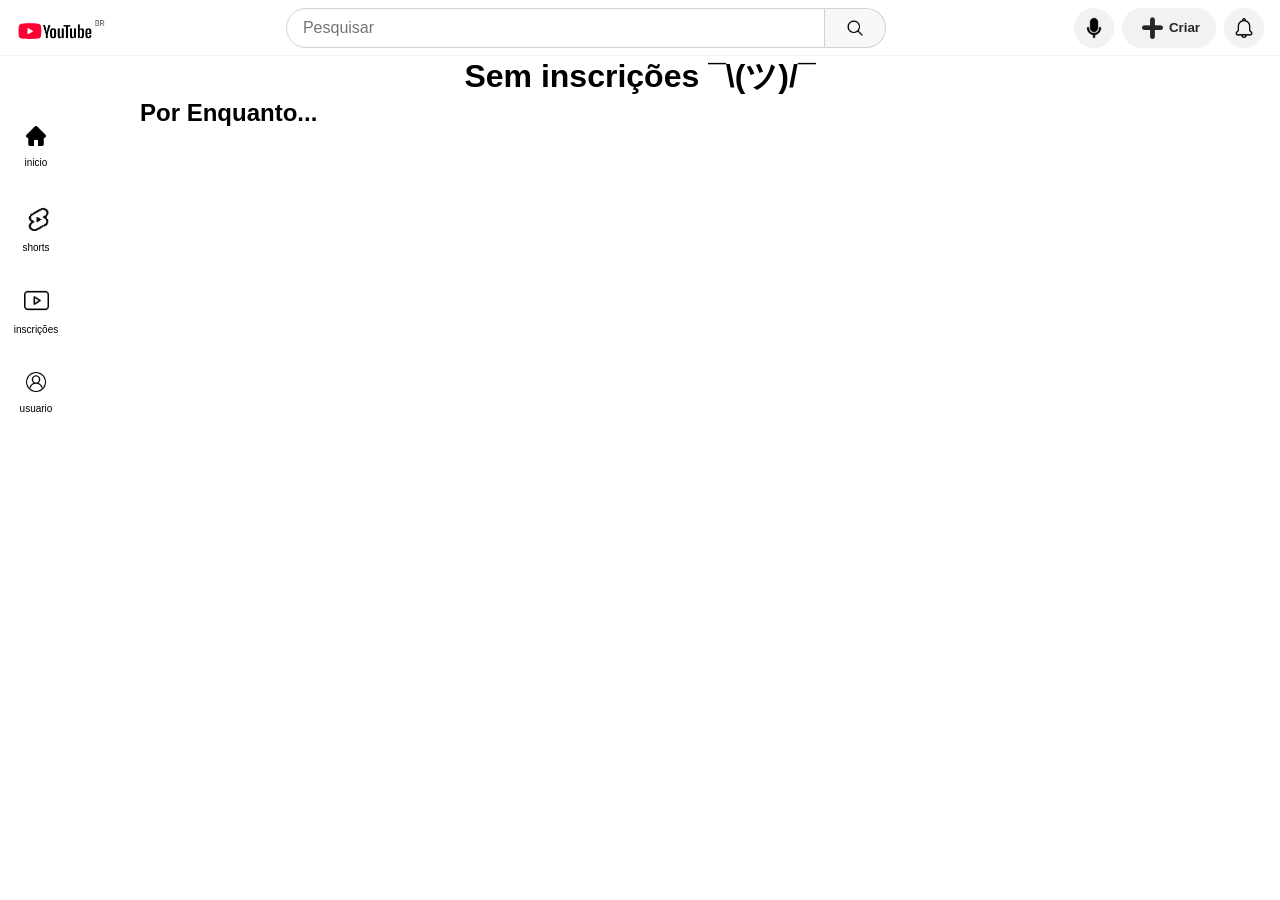
==== inscrições.html @ 1d193390 "fazendo a barra lateral funcionar" ====
<!DOCTYPE html>
<html lang="pt-br">
<head>
    <style>
a, abbr, button, span, input {
    text-decoration: none !important;
    outline: none !important;
    box-shadow: none !important;
}

section a {
    text-decoration: none !important;
    color: inherit;
}
        * {
            margin: 0px;
            padding: 0px;
            box-sizing: border-box;
        }

        body {
            background-color: white;
            font-family: Arial, Helvetica, sans-serif;
        }

        header {
            display: flex;
            align-items: center; 
            justify-content: space-between; 
            position: fixed;
            top: 0;
            left: 0;
            width: 100%;
            height: 56px; 
            padding: 0 16px; 
            background-color: white;
            z-index: 100;
            border-bottom: 1px solid #f2f2f2;
        }

        .logo {
            cursor: pointer;
            background-image: url("Captura\ de\ tela\ 2026-09-23\ 175912.png");
            background-size: contain;
            background-repeat: no-repeat;
            background-position: center;
            width: 90px;
            height: 24px;
        }

        .pesquisa {
            max-width: 600px;
            display: flex;
            flex-grow: 1;       
            margin: 0 20px;
            align-items: center;
        }

        input {
            flex-grow: 1;
            width: 0; /* Permite que o flex-grow calcule a proporção responsiva */
            height: 40px;
            padding: 0 16px;
            font-size: 16px;
            color: #000;
            border: 1px solid lightgrey; 
            border-radius: 40px 0 0 40px; /* Arredonda lado esquerdo */
            outline: none;
        }

        .interação3 {
            display: flex;
            align-items: center;
            justify-content: center;
            background-color: #f8f8f8;
            border: 1px solid lightgrey;
            border-left: none;
            border-radius: 0 40px 40px 0; 
            height: 40px;
            padding: 0 20px;
            cursor: pointer;
        }

        .interação {
            display: flex;
            align-items: center;
            justify-content: center;
            margin-left: 8px;
            background-color: rgb(242, 242, 242);
            border: none;
            border-radius: 50%;
            height: 40px;
            width: 40px;
            cursor: pointer;
        }

        .interação2 {
            display: flex;
            align-items: center;
            justify-content: center;
            color: rgb(37, 37, 37);
            border-radius: 40px;
            border: none;
            background-color: rgb(242, 242, 242);
            height: 40px;
            padding: 0 16px;
            margin-left: 8px;
            cursor: pointer;
        }

        .lado-direito {
            display: flex;
            align-items: center;
        }

        section {
            position: fixed;
            text-decoration: none;
            background-color: none;
            width: 72px;
            height: 100vh;
            padding-top: 70px; 
            display: flex;
            flex-direction: column;
            align-items: center;
        }

        .interação5 {
            background-color: transparent;
            border: none;
            border-radius: 10px;
            height: 74px;
            width: 64px;
            font-size: 10px;
            cursor: pointer;
            display: flex;
            flex-direction: column;
            align-items: center;
            justify-content: center;
            margin-bottom: 8px;
        }

        .interação:hover, .interação2:hover, .interação3:hover, .interação5:hover {
            background-color: rgb(225, 225, 225);
        }

        @font-face {
            font-family: "+";
            src: url("buick\ rounded.ttf") format("truetype");
        }
        span, .span2 {
            padding-left: 4px;
        }
        .destaque {
            font-family: "+";
            font-size: 3em;
            font-weight: bold;
        }
       .dados {
        align-items: center;
        margin: 40px auto; 
        width: 90%;         
        max-width: 1000px;  

        display: flexbox;
        flex-wrap: wrap;   
        gap: 10px;         
        justify-content: center;
    }

    .dados iframe {
        height: 155 !important;/*155*/
        width: 320 !important;/*320*/
        justify-content: right;
        flex: 1 1 300px;   
        max-width: 360px;  
        aspect-ratio: 16 / 9;
        height: auto;
        border: 3px solid transparent; 
    }
    h1{
        padding-top: 15px;
        text-align: center;

    }
    </style>
    <link rel="shortcut icon" href="youtube (1).png" type="image/x-icon">
    <meta charset="UTF-8">
    <meta name="viewport" content="width=device-width, initial-scale=1.0">
    <title>Youtube</title>
</head>
<body>
    <header>

        <abbr title="pagina inicial do youtube">
            <a href="youtube(estrutura).html" target="_self" rel="internal" style="text-decoration: none;">
                <div class="logo"></div>
            </a>
        </abbr>


        <div class="pesquisa">
            <input type="text" placeholder="Pesquisar">
            <abbr title="Pesquisar">
                <button class="interação3">
                    <img width="20px" height="20px" src="lupa.png" alt="">
                </button>
            </abbr>
        </div>


        <div class="lado-direito">
            <abbr title="Pesquisar com sua Voz">
                <button class="interação">
                    <img height="24px" width="24px" src="voz.png" alt="">
                </button>
            </abbr>
            
            <button class="interação2">
                <span class="destaque">+</span> 
                <span class="span2"><b>Criar</b></span>
            </button>
            
            <abbr title="notificação">
                <button class="interação">
                    <img width="20px" height="20px" src="notification.png" alt="">
                </button>
            </abbr>
        </div>
    </header>

    <section>
      <a href="youtube(estrutura).html" target="_self" style="text-decoration: none;">
            <abbr title="inicio">
                <button class="interação5">
                    <img width="20px" height="20px" src="home.png" alt=""><br>inicio
                </button>
            </abbr>
        </a>
        <abbr title="shorts">
            <a href="shorts.html">
            <button class="interação5">

                    <img width="25px" height="25px" src="shorts3.png" alt=""><br>shorts
                </button>
            </a>
        </abbr>
        <abbr title="incrições">
            <a href="inscrições.html"><button class="interação5">
            <img width="25px" height="25px" src="youtube (2).png" alt=""><br>inscrições
        </button></a>
    </abbr>
        <abbr title="usuario">
            <a href="usuario.html">
                <button class="interação5">
                    <img width="20px" height="20px" src="user.png" alt=""><br>usuario
                </button>
            </a>
        </abbr>
    </section>
<body>
   <div class="dados">
    <h1>Sem inscrições ¯\(ツ)/¯</h1>
    <h2>Por Enquanto...</h2>
   </div>
</body>

</body>
</html>
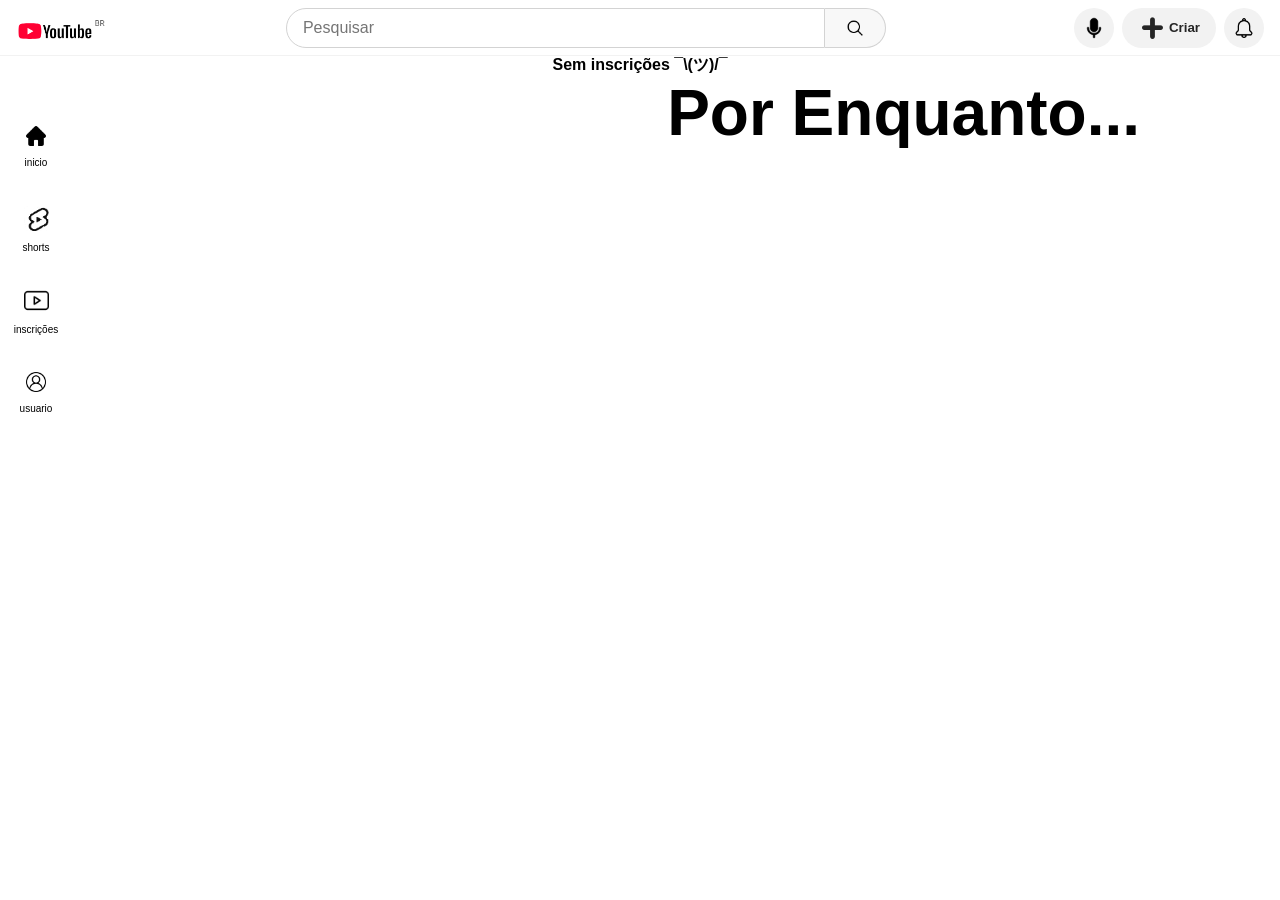
==== commit 48d545d6: "fiz notificações funcionar" ====
--- a/inscrições.html
+++ b/inscrições.html
@@ -1,6 +1,7 @@
 <!DOCTYPE html>
 <html lang="pt-br">
 <head>
+    <link rel="stylesheet" href="universal.css">
     <style>
 a, abbr, button, span, input {
     text-decoration: none !important;
@@ -224,6 +225,20 @@
             <abbr title="notificação">
                 <button class="interação">
                     <img width="20px" height="20px" src="notification.png" alt="">
+                <article class="direita">
+                                <h1>
+                Notificões
+                </h1>
+                <h2>0</h2>
+                <hr>
+                <h1>Importantes</h1>
+                <h2>0</h2>
+                <hr>
+                <h1>Mais Notificações</h1>
+                <h2>0</h2>
+
+                    </article>
+
                 </button>
             </abbr>
         </div>
--- a/universal.css
+++ b/universal.css
@@ -0,0 +1,28 @@
+@charset "UTF-8";
+
+
+        .direita{
+        display: none;
+        right:0 ;
+        top: 0;
+        position:absolute;
+        width:40%;
+        height: 50vh;
+        font-size: 1em;
+        background-color: #fff;
+        box-shadow: 1px 1px 3px black;
+        border-radius: 15px;
+        }
+        .interação:hover > .direita{
+        display: block;
+        }
+        h1{
+        text-align: center;
+        right: 0px;
+        font-size: 1em;
+        color: #000;
+        }
+        h2{
+        text-align: right;
+        font-size: 4em;
+        }
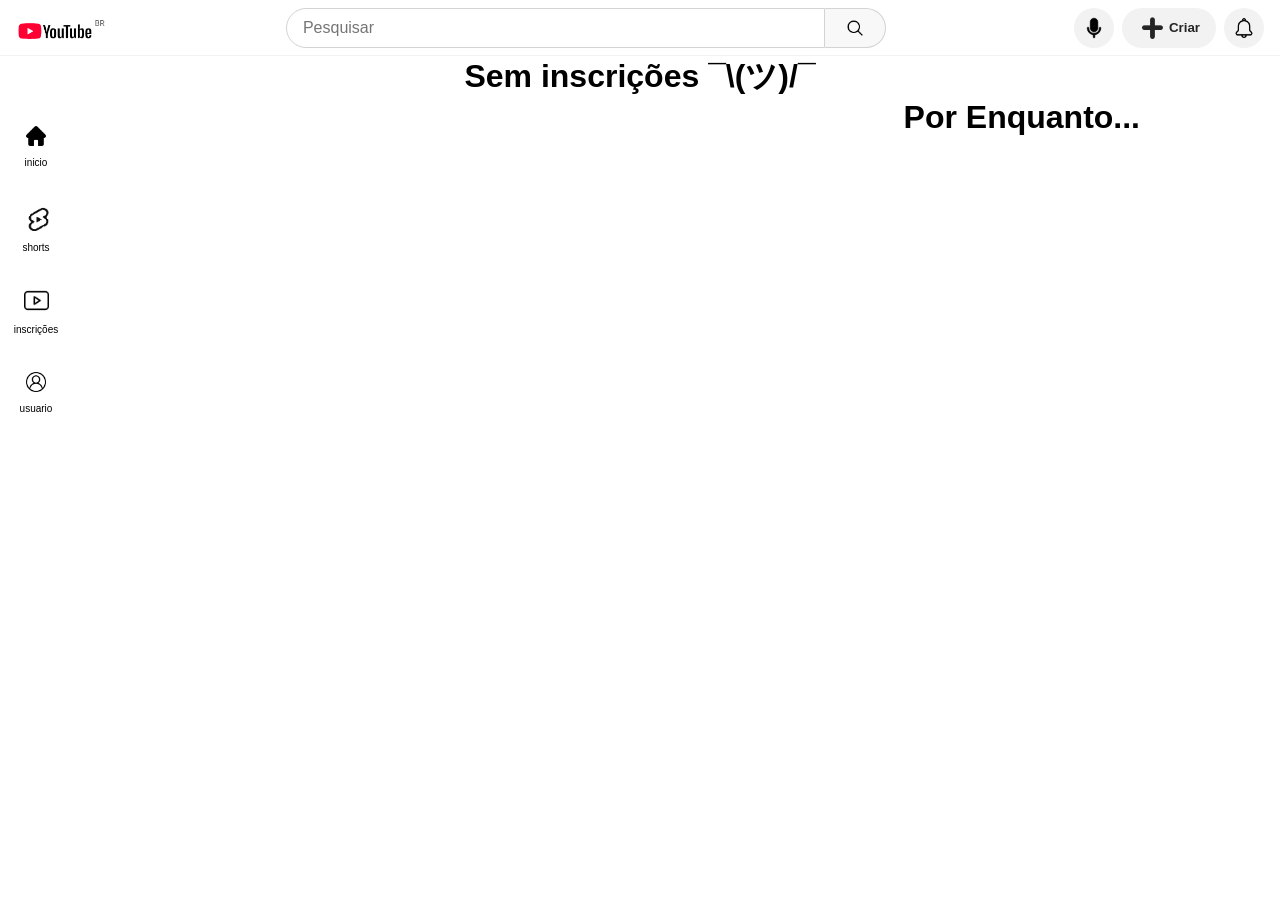
==== commit 6f49fde1: "ajustes pequenos" ====
--- a/inscrições.html
+++ b/inscrições.html
@@ -276,7 +276,7 @@
 <body>
    <div class="dados">
     <h1>Sem inscrições ¯\(ツ)/¯</h1>
-    <h2>Por Enquanto...</h2>
+    <h2 style="font-size: 2em;">Por Enquanto...</h2>
    </div>
 </body>
 
--- a/universal.css
+++ b/universal.css
@@ -7,7 +7,7 @@
         top: 0;
         position:absolute;
         width:40%;
-        height: 50vh;
+        height: 55vh;
         font-size: 1em;
         background-color: #fff;
         box-shadow: 1px 1px 3px black;
@@ -21,8 +21,9 @@
         right: 0px;
         font-size: 1em;
         color: #000;
+        font-size: 2em;
         }
         h2{
         text-align: right;
-        font-size: 4em;
+        font-size: 3em;
         }
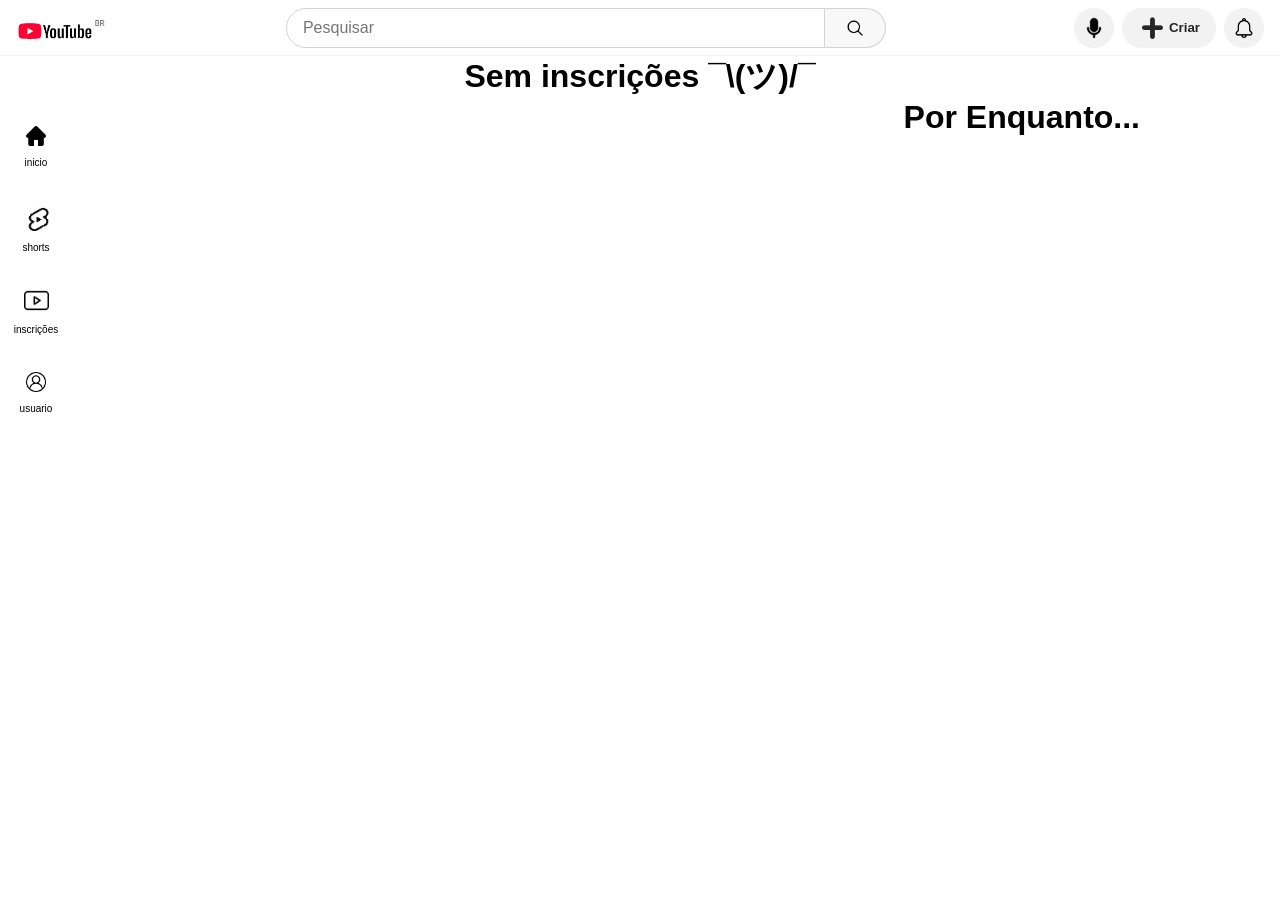
==== commit e8933809: "+ criar funcionando (aba de criar conteudo)" ====
--- a/inscrições.html
+++ b/inscrições.html
@@ -220,6 +220,10 @@
             <button class="interação2">
                 <span class="destaque">+</span> 
                 <span class="span2"><b>Criar</b></span>
+                 <article class="direita2">
+                <h1>Não e possivel</h1>
+                    <h2>Lamentamos por não poder criar :/...</h2>
+                </article>
             </button>
             
             <abbr title="notificação">
--- a/universal.css
+++ b/universal.css
@@ -1,13 +1,30 @@
 @charset "UTF-8";
 
-
+        .interação2{
+        background-color: rgb(225, 225, 225);               
+        }
+        .interação2:hover > .direita2{
+        display: block;
+        }
         .direita{
         display: none;
-        right:0 ;
-        top: 0;
+        right:85px ;
+        top: 0px;
         position:absolute;
         width:40%;
         height: 55vh;
+        font-size: 1em;
+        background-color: #fff;
+        box-shadow: 1px 1px 3px black;
+        border-radius: 15px;
+        }
+        .direita2{
+        display: none;
+        right:85px ;
+        top: 0px;
+        position:absolute;
+        width:50vh;
+        height: 35vh;
         font-size: 1em;
         background-color: #fff;
         box-shadow: 1px 1px 3px black;
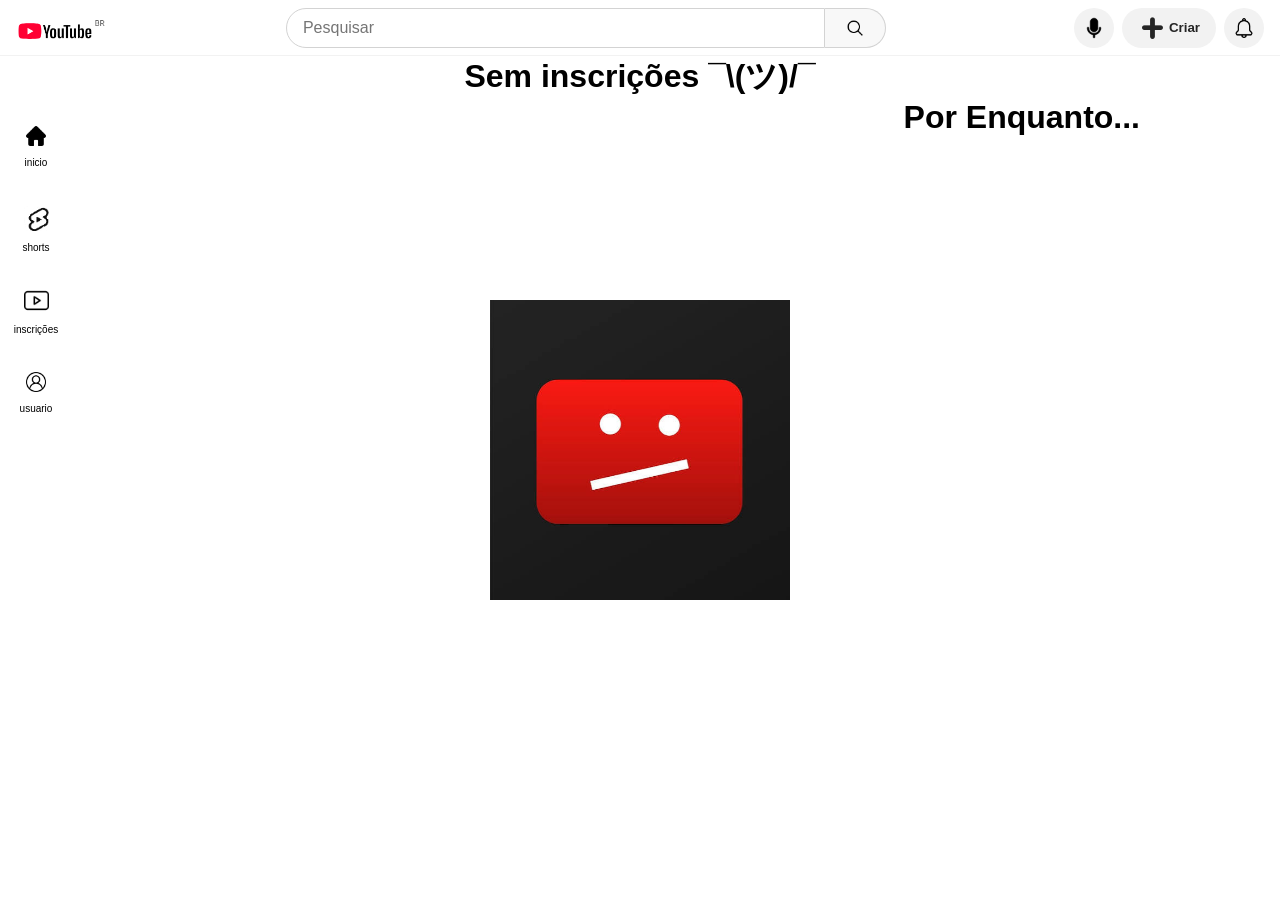
==== commit a2b554bd: "fiz a tela de erro funcionar" ====
--- a/inscrições.html
+++ b/inscrições.html
@@ -282,6 +282,7 @@
     <h1>Sem inscrições ¯\(ツ)/¯</h1>
     <h2 style="font-size: 2em;">Por Enquanto...</h2>
    </div>
+   <div class="erro"></div>
 </body>
 
 </body>
--- a/universal.css
+++ b/universal.css
@@ -33,6 +33,12 @@
         .interação:hover > .direita{
         display: block;
         }
+        .interação:hover{
+        background-color:rgb(190, 192, 194);
+        }
+        .interação2:hover{
+        background-color:rgb(190, 192, 194);
+        }
         h1{
         text-align: center;
         right: 0px;
@@ -43,4 +49,16 @@
         h2{
         text-align: right;
         font-size: 3em;
+        }
+        .erro{
+        width:300px;
+        height: 300px;
+        background-color: #000;
+        background-image: url("images\ \(5\).jpeg");
+        position: absolute;
+        background-size: cover;
+        right: 50%;
+        top: 50%;
+        transform: translate(50%,-50%);
+
         }
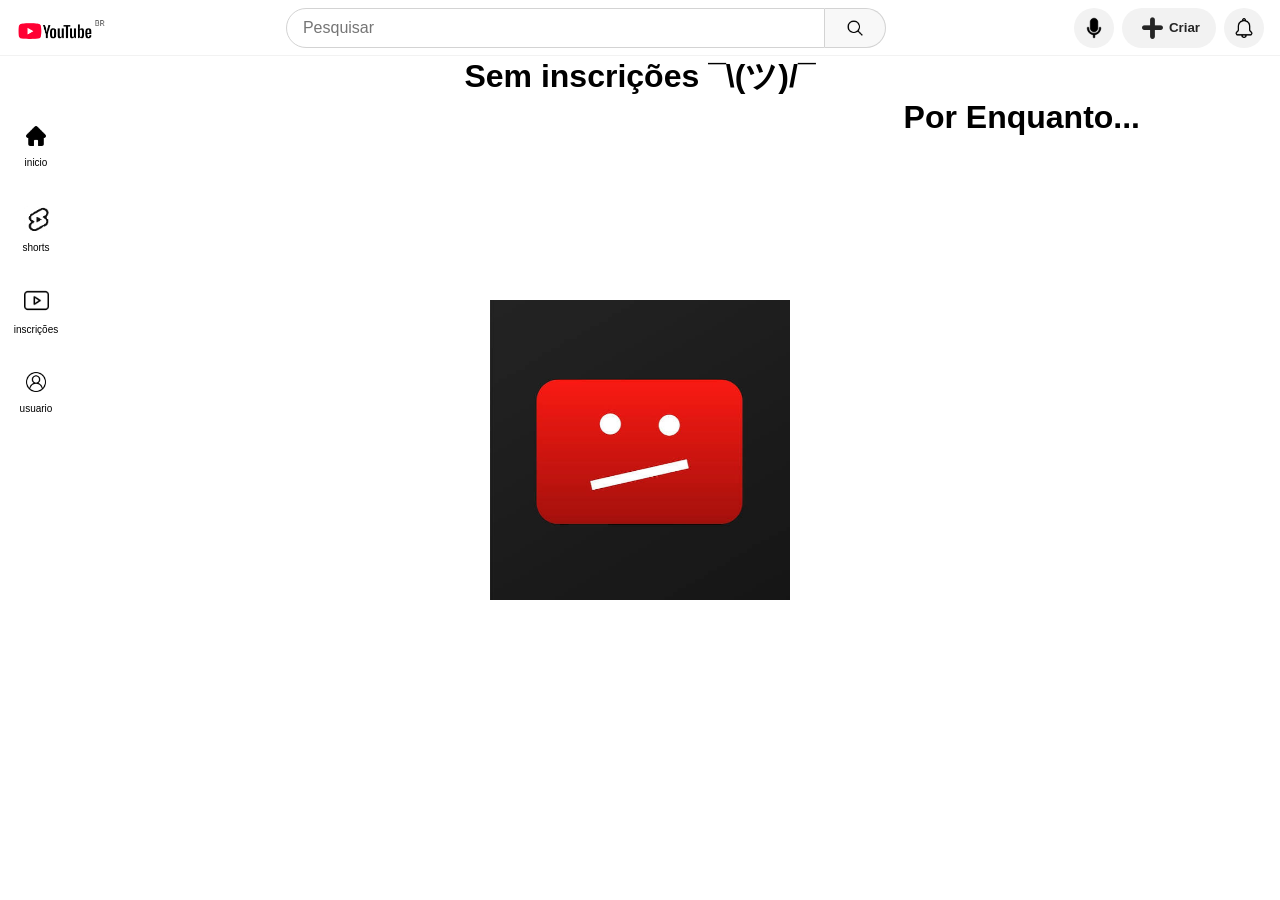
==== commit a43833b0: "terminei a parte de microfone/terminei o preojeto" ====
--- a/inscrições.html
+++ b/inscrições.html
@@ -214,6 +214,24 @@
             <abbr title="Pesquisar com sua Voz">
                 <button class="interação">
                     <img height="24px" width="24px" src="voz.png" alt="">
+                     <div class="som">
+<h1 style="        padding-top: 50px;
+        padding-left: 40px;
+        text-align: left;
+        right: 0px;
+        font-size: 1em;
+        color: #000;
+        font-size: 2em;
+">Pesquise com a sua voz.
+</h1>
+<p style=" color: #bcb9b9;
+        padding-left:39px ;
+        text-align: left;
+        padding-top: 16px;">Para pesquisar por voz, acesse as configurações
+     do seu navegador e permita o acesso ao microfone</p>
+<br><br><br><br><br><br><br><br>
+<img  style="background-color: lightgrey; border-radius: 50%; " width="60px" height="60px" src="voz.png" alt="">
+                    </div>
                 </button>
             </abbr>
             
--- a/universal.css
+++ b/universal.css
@@ -36,20 +36,39 @@
         .interação:hover{
         background-color:rgb(190, 192, 194);
         }
+        .interação:hover > .som{
+        display: block;
+        }
         .interação2:hover{
         background-color:rgb(190, 192, 194);
         }
-        h1{
+         h1{
         text-align: center;
+        right: 0px;
+         }
+        h2{
+        text-align: right;
+        font-size: 3em;
+        }
+        /*h1{
+        padding-top: 50px;
+        padding-left: 40px;
+        text-align: left;
         right: 0px;
         font-size: 1em;
         color: #000;
         font-size: 2em;
         }
+        p{
+        color: #bcb9b9;
+        padding-left:39px ;
+        text-align: left;
+        padding-top: 16px;
+        }
         h2{
         text-align: right;
         font-size: 3em;
-        }
+        }*/
         .erro{
         width:300px;
         height: 300px;
@@ -61,4 +80,15 @@
         top: 50%;
         transform: translate(50%,-50%);
 
+        }
+        .som{
+        display: none;
+        position: absolute;
+        top: 10px;
+        left: 50%;
+        transform: translate(-50%);
+        background-color: #fff;
+        width: 60%;
+        height: 400px;
+        box-shadow: 1px 1px 3px black;
         }
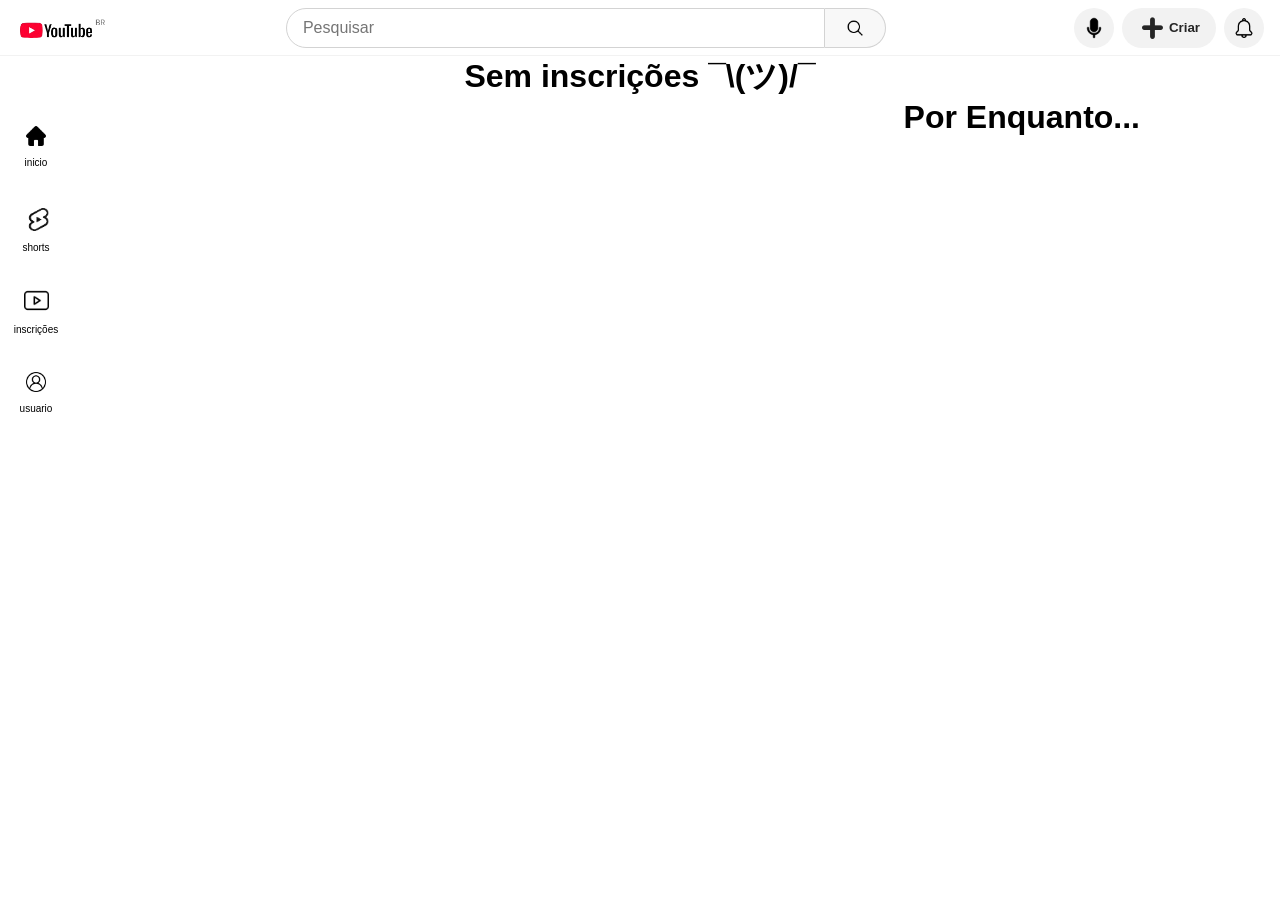
==== commit 37b990ca: "ajuste pequeno de imagens e responsiviidade para celulares" ====
--- a/inscrições.html
+++ b/inscrições.html
@@ -40,8 +40,9 @@
         }
 
         .logo {
-            cursor: pointer;
-            background-image: url("Captura\ de\ tela\ 2026-09-23\ 175912.png");
+                        background-image: url("loggo-removebg-preview.png");
+
+            cursor: pointer;
             background-size: contain;
             background-repeat: no-repeat;
             background-position: center;
@@ -278,7 +279,7 @@
             <a href="shorts.html">
             <button class="interação5">
 
-                    <img width="25px" height="25px" src="shorts3.png" alt=""><br>shorts
+                    <img width="25px" height="25px" src="Captura_de_tela_2026-09-25_151923-removebg-preview.png" alt=""><br>shorts
                 </button>
             </a>
         </abbr>
@@ -300,7 +301,6 @@
     <h1>Sem inscrições ¯\(ツ)/¯</h1>
     <h2 style="font-size: 2em;">Por Enquanto...</h2>
    </div>
-   <div class="erro"></div>
 </body>
 
 </body>
--- a/universal.css
+++ b/universal.css
@@ -50,6 +50,9 @@
         text-align: right;
         font-size: 3em;
         }
+        .logo{
+                background-image: url("loggo-removebg-preview.png");
+        }
         /*h1{
         padding-top: 50px;
         padding-left: 40px;
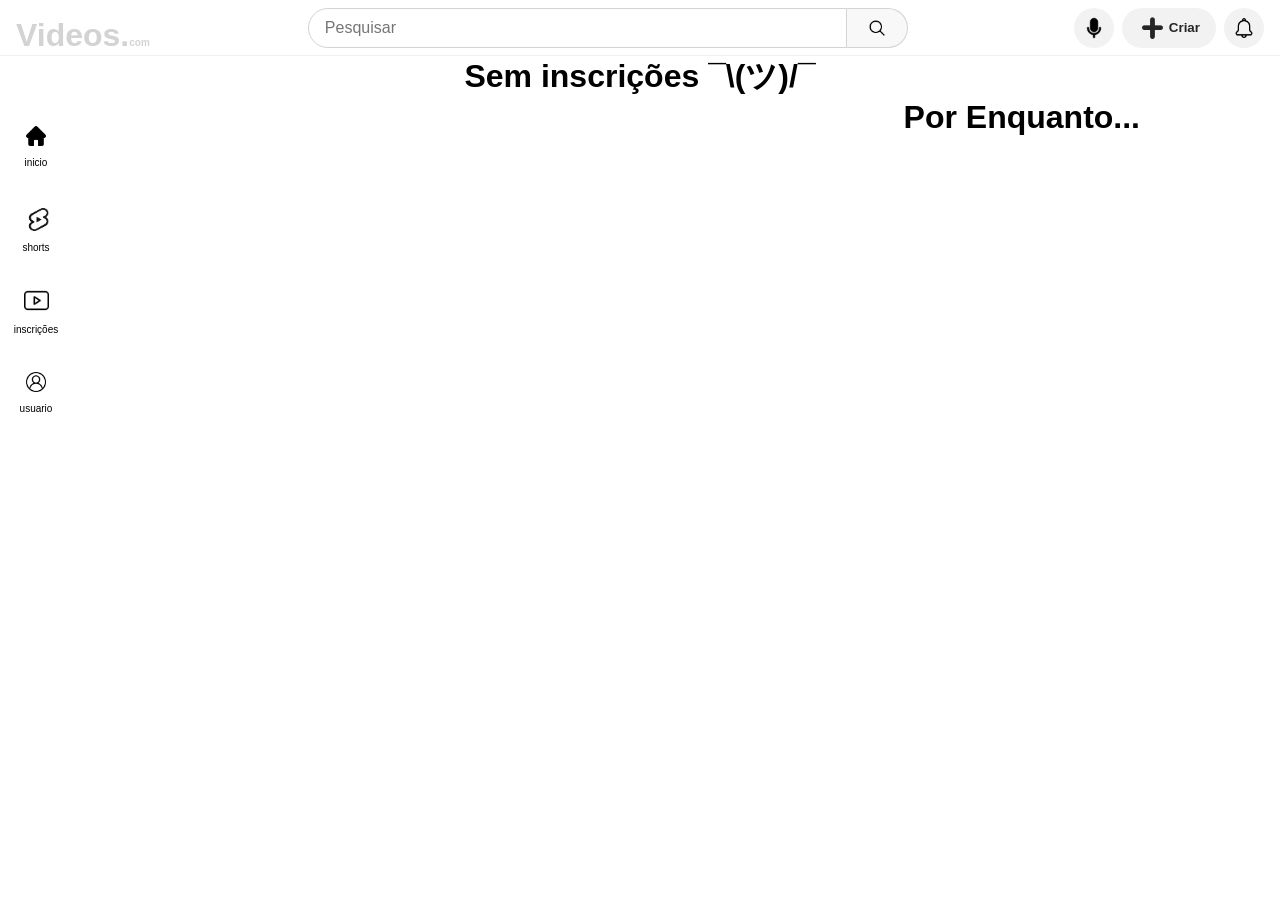
==== commit 14b613d1: "modifiquei para publicar e n tomar processo 👼" ====
--- a/inscrições.html
+++ b/inscrições.html
@@ -186,19 +186,15 @@
 
     }
     </style>
-    <link rel="shortcut icon" href="youtube (1).png" type="image/x-icon">
+    <link rel="shortcut icon" href="youtube (2).png" type="image/x-icon">
     <meta charset="UTF-8">
     <meta name="viewport" content="width=device-width, initial-scale=1.0">
-    <title>Youtube</title>
+    <title>Videos online</title>
 </head>
 <body>
     <header>
 
-        <abbr title="pagina inicial do youtube">
-            <a href="youtube(estrutura).html" target="_self" rel="internal" style="text-decoration: none;">
-                <div class="logo"></div>
-            </a>
-        </abbr>
+       <h1 style="color: lightgrey;">Videos.<small style="font-size: 10px;">com</small></h1>
 
 
         <div class="pesquisa">
@@ -268,7 +264,7 @@
     </header>
 
     <section>
-      <a href="youtube(estrutura).html" target="_self" style="text-decoration: none;">
+      <a href="index.html" target="_self" style="text-decoration: none;">
             <abbr title="inicio">
                 <button class="interação5">
                     <img width="20px" height="20px" src="home.png" alt=""><br>inicio
--- a/universal.css
+++ b/universal.css
@@ -53,6 +53,11 @@
         .logo{
                 background-image: url("loggo-removebg-preview.png");
         }
+        /*small{
+        padding-left: 10vw;
+        position:absolute;
+        }
+        */
         /*h1{
         padding-top: 50px;
         padding-left: 40px;
